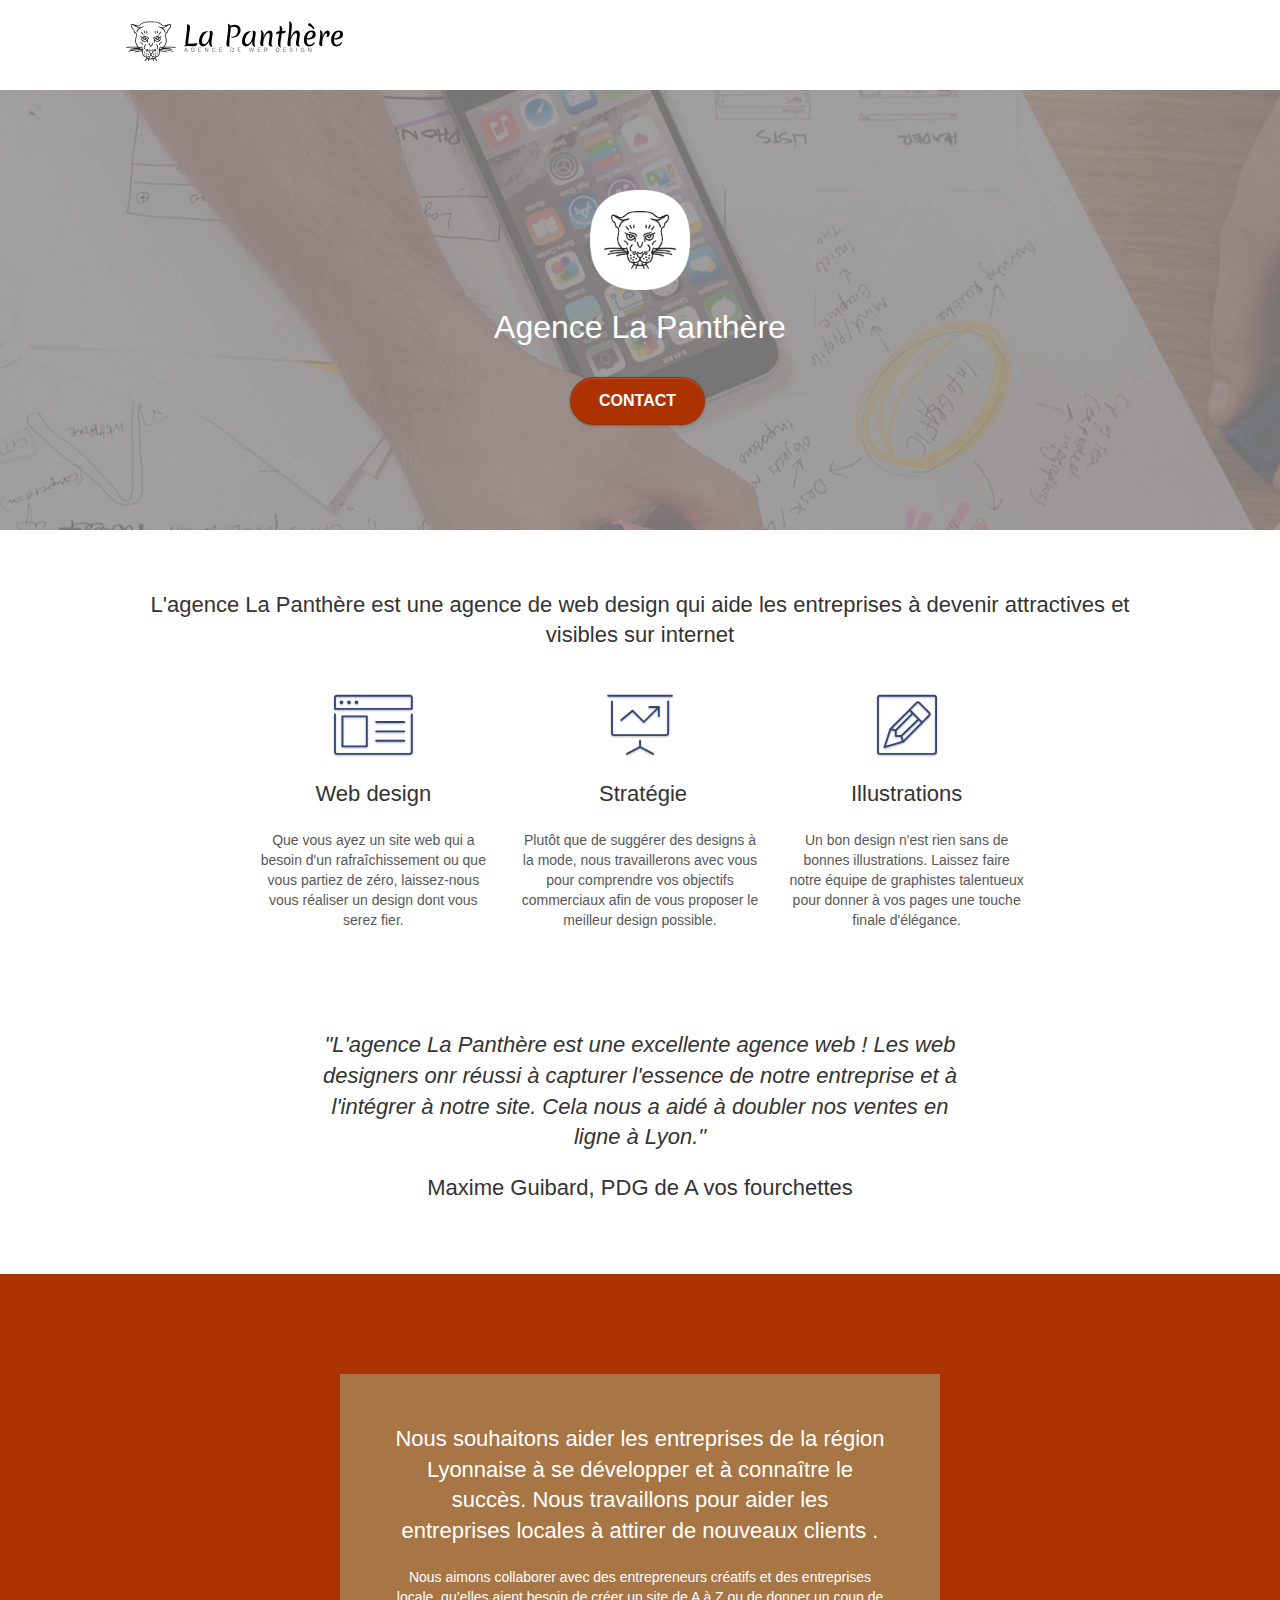
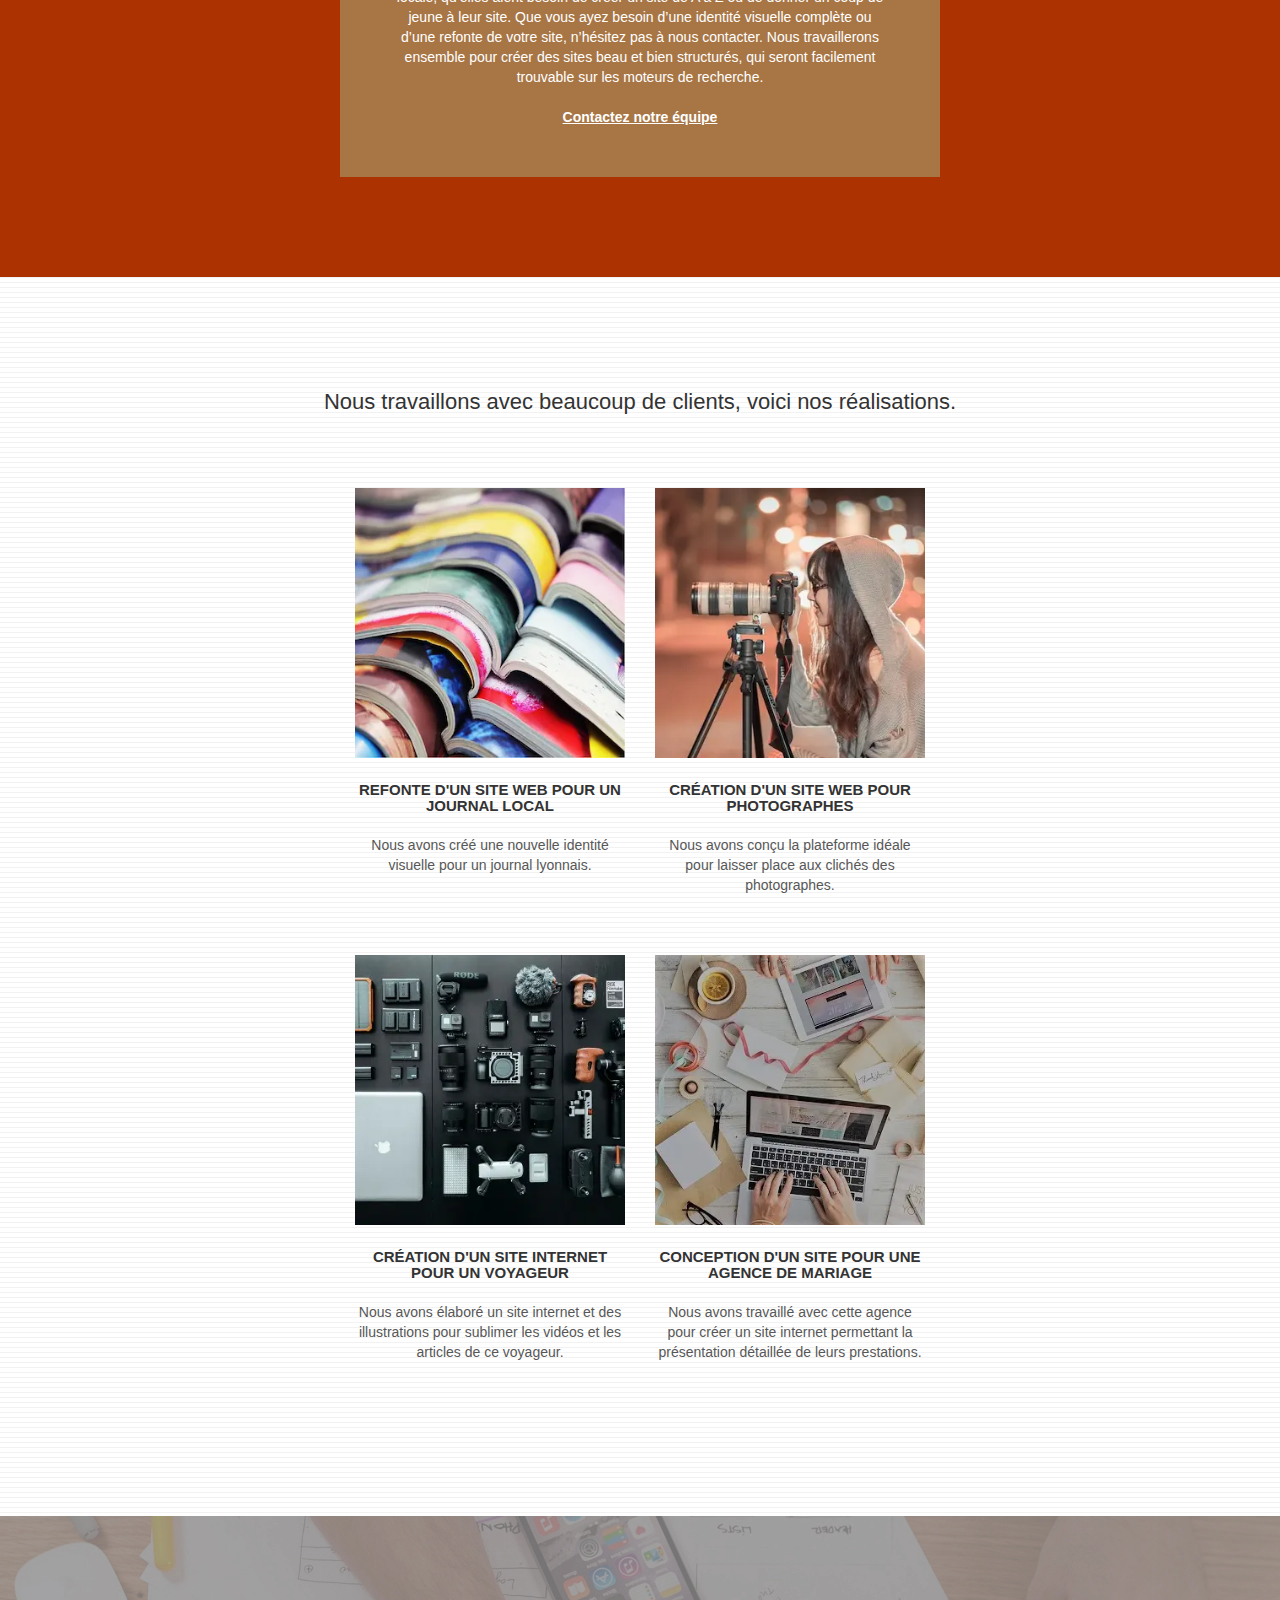
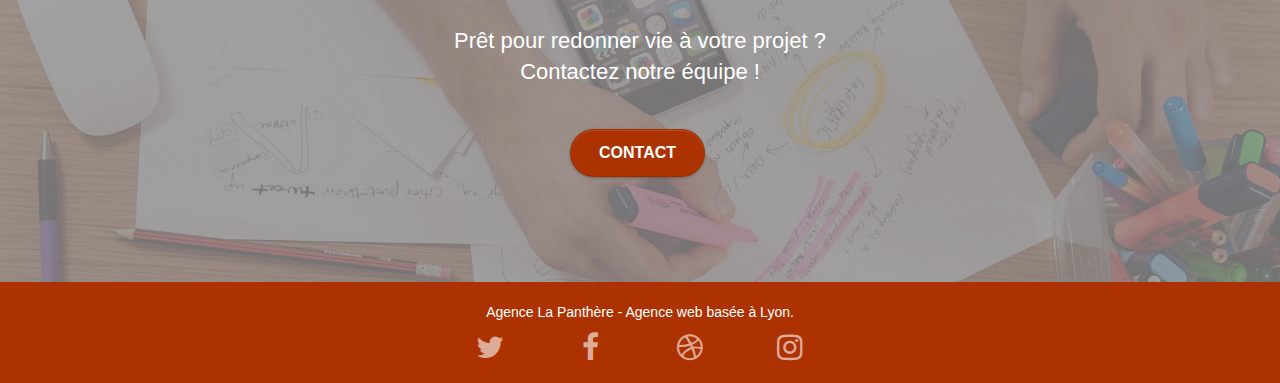
==== index.html @ 3aae4fbf "ajout liens reseaux sur la page index" ====
<!doctype html>
<html lang="fr">
<head>
    <meta charset="utf-8">
    <meta name="description" content="L'Agence La Panthère est une agence de web design qui aide les entreprises à devenir attractives et visibles sur internet">
    <meta name="viewport" content="width=device-width, initial-scale=1.0, viewport-fit=cover">
    <link rel="shortcut icon" type="image/png" href="favicon.jpg">
    
	<link rel="stylesheet" type="text/css" href="./css/bootstrap.min.css">
	<link rel="stylesheet" type="text/css" href="style.min.css">
	<link rel="stylesheet" type="text/css" href="./css/font-awesome.min.css">
	<link rel="stylesheet" type="text/css" href="./css/et-line.min.css">
	
    <title>La Panthère - Agence de Web Design Lyon</title>

    
<!-- Analytics -->
<!-- Google tag (gtag.js) -->
<!-- <script async src="https://www.googletagmanager.com/gtag/js?id=G-P7C3BT5PPB"></script>
<script>
  window.dataLayer = window.dataLayer || [];
  function gtag(){dataLayer.push(arguments);}
  gtag('js', new Date());

  gtag('config', 'G-P7C3BT5PPB');
</script> -->

<!-- Analytics END -->
    
</head>
<body>
<!-- Principal conteneur -->
<div class="page-container">
    
<!-- bloc-0 -->
<div class="bloc bgc-white l-bloc " id="bloc-0">
	<div class="container bloc-sm">

		<nav class="navbar row">
			<div class="navbar-header">
				
				<img src="img/agence-la-panthere-monochrome.svg" alt="logo agence web design Lyon" height="40">
				
			</div>




		</nav>
	</div>
</div>
<!-- bloc-0 END -->

<!-- bloc-1-presentation -->
<div class="bloc bgc-dark-slate-blue bg-banniere d-bloc bg-t-edge bloc-bg-texture texture-paper b-parallax" id="bloc-1-hero">
	<div class="container bloc-lg">
		<div class="row tight-width-whitespace">
			<div class="col-sm-12">
				<img src="img/logo.png" class="center-block image-resize-mode" width="100" alt="logo Agence La Panthère, Web Design Lyon">
				<h1 class="text-center hero-bloc-text tc-white ">
					Agence La Panthère
				</h1>
				<div class="text-center">
					<a href="contact.html" class="btn btn-lg btn-clean btn-rd cta-hero btn-atomic-tangerine" id="cta-hero">Contact</a>
				</div>
			</div>
		</div>
	</div>
</div>
<!-- bloc-1-presentation END -->

<!-- bloc-2-services -->
<div class="bloc bgc-white l-bloc" id="bloc-2-services">
	<div class="container bloc-md">
		<div class="row">
			<div class="col-sm-12 text-center">
				<h2 class="mg-md text-center">
					L'agence La Panthère est une agence de web design qui aide les entreprises à devenir attractives et visibles sur internet
				</h2>
			</div>
		</div>
		<div class="row voffset-lg med-width-whitespace">
			<div class="col-sm-4">
				<div class="text-center">
					<span class="et-icon-browser sm-shadow icon-dark-slate-blue icons icon-lg"></span>
				</div>
				<h2 class="mg-md text-center">
					Web design
				</h2>
				<p class="text-center ">
					Que vous ayez un site web qui a besoin d'un rafraîchissement ou que vous partiez de zéro, laissez-nous vous réaliser un design dont vous serez fier.
				</p>
			</div>
			<div class="col-sm-4">
				<div class="text-center">
					<span class="et-icon-presentation sm-shadow icon-dark-slate-blue icons icon-lg"></span>
				</div>
				<h2 class="mg-md text-center">
					&nbsp;Stratégie
				</h2>
				<p class="text-center ">
					Plutôt que de suggérer des designs à la mode, nous travaillerons avec vous pour comprendre vos objectifs commerciaux afin de vous proposer le meilleur design possible.<br>
				</p>
			</div>
			<div class="col-sm-4">
				<div class="text-center">
					<span class="et-icon-edit sm-shadow icon-dark-slate-blue icons icon-lg"></span>
				</div>
				<h2 class="mg-md text-center">
					Illustrations
				</h2>
				<p class="text-center ">
					Un bon design n'est rien sans de bonnes illustrations. Laissez faire notre équipe de graphistes talentueux pour donner à vos pages une touche finale d'élégance.
				</p>
			</div>
		</div>

		<div class="row voffset-lg voffset">
			<div class="col-xs-12 col-md-8 col-md-offset-2 text-center">
				<h2 class="mg-md text-center italic">
					"L'agence La Panthère est une excellente agence web ! Les web designers onr réussi à capturer l'essence de notre entreprise et à l'intégrer à notre site. Cela nous a aidé à doubler nos ventes en ligne à Lyon."
				</h2>
				<h2 class="mg-md text-center">
					Maxime Guibard, PDG de A vos fourchettes
				</h2>
			</div>
		</div>

	</div>
</div>
<!-- bloc-2-services END -->

<!-- bloc-3-what-i-do -->
<div class="bloc tc-white bgc-atomic-tangerine bg-presentation d-bloc bloc-bg-texture texture-paper b-parallax" id="bloc-3-what-i-do">
	<div class="container bloc-lg">
		<div class="row tight-width-whitespace black-background">
			<div class="col-sm-12">
				<h2 class="mg-md text-center tc-white">
					Nous souhaitons aider les entreprises de la région Lyonnaise à se développer et à connaître le succès. Nous travaillons pour aider les entreprises locales à attirer de nouveaux clients .<br>
				</h2>
				<p class="text-center white">
					Nous aimons collaborer avec des entrepreneurs créatifs et des entreprises locale, qu’elles aient besoin de créer un site de A à Z ou de donner un coup de jeune à leur site. Que vous ayez besoin d’une identité visuelle complète ou d’une refonte de votre site, n’hésitez pas à nous contacter. Nous travaillerons ensemble pour créer des sites beau et bien structurés, qui seront facilement trouvable sur les moteurs de recherche. <br><br><a class="ltc-white bold-link" href="contact.html">Contactez notre équipe</a><br>
				</p>
			</div>
		</div>
	</div>
</div>
<!-- bloc-3-what-i-do END -->

<!-- bloc-4-portfolio -->
<div class="bloc bgc-white bg-lines-h2-bg bg-repeat l-bloc" id="bloc-4-portfolio">
	<div class="container bloc-lg">

		<div class="row">
			<div class="col-sm-12 text-center">
				<h2 class="mg-md text-center">
					Nous travaillons avec beaucoup de clients, voici nos réalisations.
				</h2>
			</div>
		</div>

		<div class="row tight-width-whitespace portfolio-row">
			<div class="col-sm-6">
				<a href="#" data-lightbox="img/1.webp" data-gallery-id="gallery-1" data-caption="Refonte d'un site web pour un journal local" data-frame="snapshot-lb"><img src="img/1.webp" class="img-responsive portfolio-thumb" alt="Refonte d'un site web pour un journal local à Lyon"></a>
				<h3 class="mg-md text-center">
					Refonte d'un site web pour un journal local
				</h3>
				<p class="text-center">
					Nous avons créé une nouvelle identité visuelle pour un journal lyonnais.
				</p>
			</div>
			<div class="col-sm-6">
				<a href="#" data-lightbox="img/2.webp" data-gallery-id="gallery-1" data-caption="Création d'un site web pour photographes" data-frame="snapshot-lb"><img src="img/2.webp" class="img-responsive portfolio-thumb" alt="Création d'un site web pour les clichés des photographes"></a>
				<h3 class="mg-md text-center">
					Création d'un site web pour photographes
				</h3>
				<p class="text-center">
					Nous avons conçu la plateforme idéale pour laisser place aux clichés des photographes.
				</p>
			</div>
		</div>
		<div class="row tight-width-whitespace portfolio-row">
			<div class="col-sm-6">
				<a href="#" data-lightbox="img/3.webp" data-gallery-id="gallery-1" data-caption="Création d'un site internet pour un voyageur" data-frame="snapshot-lb"><img src="img/3.webp" class="img-responsive portfolio-thumb" alt="Création d'un site web pour voyageur"></a>
				<h3 class="mg-md text-center">
					Création d'un site internet pour un voyageur
				</h3>
				<p class="text-center">
					Nous avons élaboré un site internet et des illustrations pour sublimer les vidéos et les articles de ce voyageur.
				</p>
			</div>
			<div class="col-sm-6">
				<a href="#" data-lightbox="img/4.webp" data-gallery-id="gallery-1" data-caption="Conception d'un site pour une agence de mariage" data-frame="snapshot-lb"><img src="img/4.webp" class="img-responsive portfolio-thumb" alt="Création d'un site web pour agence de mariage"></a>
				<h3 class="mg-md text-center">
					Conception d'un site pour une agence de mariage
				</h3>
				<p class="text-center">
					Nous avons travaillé avec cette agence pour créer un site internet permettant la présentation détaillée de leurs prestations.
				</p>
			</div>
		</div>
	</div>
</div>
<!-- bloc-4-portfolio END -->

<!-- bloc-5-cta -->
<div class="bloc bgc-dark-slate-blue bg-banniere d-bloc bloc-bg-texture texture-paper" id="bloc-5-cta">
	<div class="container bloc-lg">
		<div class="row">
			<h2 class="mg-md text-center tc-white">
				Prêt pour redonner vie à votre projet ?<br>Contactez notre équipe !
			</h2>
			<div class="col-sm-12 text-center">
				<a href="contact.html" class="btn btn-atomic-tangerine btn-clean btn-rd btn-lg cta-hero">Contact</a>
			</div>
		</div>
	</div>
</div>
<!-- bloc-5-cta END -->

<!-- Footer - bloc-8 -->
<div class="bloc bgc-atomic-tangerine d-bloc" id="bloc-8">
	<div class="container bloc-sm">
		<div class="row">
			<div class="col-sm-12">
				<p class="text-center white">
					Agence La Panthère - Agence web basée à Lyon.<br>
				</p>
				<div class="row row-no-gutters social">
					<div class="col-sm-3">
						<div class="text-center">
							<a class="social" href="https://twitter.com/" arial-label="lien twitter" alt="lien twitter"><span class="fa fa-twitter icon-md"></span></a>
						</div>
					</div>
					<div class="col-sm-3">
						<div class="text-center">
							<a class="social" href="https://www.facebook.com/" arial-label="lien facebook" alt="lien facebook"><span class="fa fa-facebook icon-md"></span></a>
						</div>
					</div>
					<div class="col-sm-3">
						<div class="text-center">
							<a class="social" href="https://dribbble.com/" arial-label="lien dribbble" alt="lien dribbble"><span class="fa fa-dribbble icon-md"></span></a>
						</div>
					</div>
					<div class="col-sm-3">
						<div class="text-center">
							<a class="social" href="https://www.instagram.com/" arial-label="lien instagram" alt="lien instagram"><span class="fa fa-instagram icon-md"></span></a>
						</div>
					</div>
				</div>
			</div>
		</div>
	</div>
</div>
<!-- Footer - bloc-8 END -->

</div>
<!-- Principal conteneur END -->

<script src="./js/jquery-2.1.0.js"></script>
<script src="./js/bootstrap.js"></script>
<script src="./js/blocs.js"></script>
<script src="./js/jquery.touchSwipe.js" defer></script>
<script src="./js/gmaps.js"></script>

</body>
</html>
---- style.min.css ----
body{margin:0;padding:0;background:#fff;overflow-x:hidden;-webkit-font-smoothing:antialiased;-moz-osx-font-smoothing:grayscale}a,button{transition:all .3s ease-in-out;outline:0!important}a:hover{text-decoration:none;cursor:pointer}#page-loading-blocs-notifaction{position:fixed;top:0;bottom:0;width:100%;z-index:100000;background:#fff url(img/pageload-spinner.gif) no-repeat center center}.bloc{width:100%;clear:both;background:50% 50% no-repeat;padding:0 50px;-webkit-background-size:cover;-moz-background-size:cover;-o-background-size:cover;background-size:cover;position:relative}.bloc .container{padding-left:0;padding-right:0}.bloc-lg{padding:100px 50px}.bloc-md{padding:50px}.bloc-sm{padding:20px 50px}.bg-b-edge,.bg-bl-edge,.bg-br-edge,.bg-center,.bg-l-edge,.bg-r-edge,.bg-repeat,.bg-t-edge,.bg-tl-edge,.bg-tr-edge{-webkit-background-size:auto!important;-moz-background-size:auto!important;-o-background-size:auto!important;background-size:auto!important}.bg-repeat{background:repeat}.bg-t-edge{background:top no-repeat}.bloc-bg-texture::before{content:"";background-size:2px 2px;position:absolute;top:0;bottom:0;left:0;right:0}.b-parallax{background-attachment:fixed}.d-bloc{color:rgba(255,255,255,.7)}.d-bloc button:hover{color:rgba(255,255,255,.9)}.d-bloc .icon-round,.d-bloc .icon-rounded,.d-bloc .icon-semi-rounded-a,.d-bloc .icon-semi-rounded-b,.d-bloc .icon-square{border-color:rgba(255,255,255,.9)}.d-bloc .divider-h span{border-color:rgba(255,255,255,.2)}.d-bloc .a-btn,.d-bloc .navbar a,.d-bloc .navbar-brand,.d-bloc a .icon-lg,.d-bloc a .icon-md,.d-bloc a .icon-sm,.d-bloc a .icon-xl,.d-bloc h1 a,.d-bloc h2 a,.d-bloc h3 a,.d-bloc h4 a,.d-bloc h5 a,.d-bloc h6 a,.d-bloc p a{color:rgba(255,255,255,.6)}.d-bloc .a-btn:hover,.d-bloc .navbar a:hover,.d-bloc .navbar-brand:hover,.d-bloc a:hover .icon-lg,.d-bloc a:hover .icon-md,.d-bloc a:hover .icon-sm,.d-bloc a:hover .icon-xl,.d-bloc h1 a:hover,.d-bloc h2 a:hover,.d-bloc h3 a:hover,.d-bloc h4 a:hover,.d-bloc h5 a:hover,.d-bloc h6 a:hover,.d-bloc p a:hover{color:rgba(255,255,255,1)}.d-bloc .navbar-toggle .icon-bar{background:rgba(255,255,255,1)}.d-bloc .btn-wire,.d-bloc .btn-wire:hover{color:rgba(255,255,255,1);border-color:rgba(255,255,255,1)}.d-bloc .panel{color:rgba(0,0,0,.5)}.d-bloc .panel button:hover{color:rgba(0,0,0,.7)}.d-bloc .panel icon{border-color:rgba(0,0,0,.7)}.d-bloc .panel .divider-h span{border-color:rgba(0,0,0,.1)}.d-bloc .panel .a-btn{color:rgba(0,0,0,.6)}.d-bloc .panel .a-btn:hover{color:rgba(0,0,0,1)}.d-bloc .panel .btn-wire,.d-bloc .panel .btn-wire:hover{color:rgba(0,0,0,.7);border-color:rgba(0,0,0,.3)}.d-bloc .panel,.l-bloc{color:rgba(0,0,0,.5)}.d-bloc .panel button:hover,.l-bloc button:hover{color:rgba(0,0,0,.7)}.l-bloc .icon-round,.l-bloc .icon-rounded,.l-bloc .icon-semi-rounded-a,.l-bloc .icon-semi-rounded-b,.l-bloc .icon-square{border-color:rgba(0,0,0,.7)}.d-bloc .panel .divider-h span,.l-bloc .divider-h span{border-color:rgba(0,0,0,.1)}.d-bloc .panel .a-btn,.l-bloc .a-btn,.l-bloc .navbar a,.l-bloc .navbar-brand,.l-bloc a .icon-lg,.l-bloc a .icon-md,.l-bloc a .icon-sm,.l-bloc a .icon-xl,.l-bloc h1 a,.l-bloc h2 a,.l-bloc h3 a,.l-bloc h4 a,.l-bloc h5 a,.l-bloc h6 a,.l-bloc p a{color:rgba(0,0,0,.6)}.d-bloc .panel .a-btn:hover,.l-bloc .a-btn:hover,.l-bloc .navbar a:hover,.l-bloc .navbar-brand:hover,.l-bloc a:hover .icon-lg,.l-bloc a:hover .icon-md,.l-bloc a:hover .icon-sm,.l-bloc a:hover .icon-xl,.l-bloc h1 a:hover,.l-bloc h2 a:hover,.l-bloc h3 a:hover,.l-bloc h4 a:hover,.l-bloc h5 a:hover,.l-bloc h6 a:hover,.l-bloc p a:hover{color:rgba(0,0,0,1)}.l-bloc .navbar-toggle .icon-bar{color:rgba(0,0,0,.6)}.d-bloc .panel .btn-wire,.d-bloc .panel .btn-wire:hover,.l-bloc .btn-wire,.l-bloc .btn-wire:hover{color:rgba(0,0,0,.7);border-color:rgba(0,0,0,.3)}.voffset{margin-top:30px}.voffset-lg{margin-top:80px}.row-no-gutters{margin-right:0;margin-left:0}.row.row-no-gutters>[class*=" col-"],.row.row-no-gutters>[class^=col-]{padding-right:0;padding-left:0}#bloc-1-hero h1{font-size:32px}.navbar{margin-bottom:0;z-index:1}.navbar-brand{height:auto;padding:3px 15px;font-size:25px;font-weight:400;font-weight:600;line-height:44px}.navbar-brand img{max-height:200px;margin:0 5px 0 0;display:inline}.navbar-brand img[src$=svg]{min-width:100px}.nav-center .navbar-brand img{margin:0}.navbar .nav{padding-top:2px;margin-right:-16px;float:right;z-index:1}.nav>li{float:left;margin-top:4px;font-size:16px}.navbar-nav .open .dropdown-menu>li>a{text-align:inherit}.nav>li a:focus,.nav>li a:hover{background:0 0}.navbar-toggle{margin:10px 10px 0 0;border:0}.navbar-toggle:hover{background:0 0!important}.navbar-toggle .icon-bar{background-color:rgba(0,0,0,.5);width:26px}.nav-invert .navbar .nav{float:left}.nav-invert .navbar-brand,.nav-invert .navbar-header{float:right;position:relative;z-index:2}.navbar-header{text-align:center}@media (min-width:768px){.site-navigation{position:absolute;top:50%;right:20px;transform:translate(0,-50%);-webkit-transform:translateY(-50%)}.nav>li .dropdown-menu a,.nav>li .dropdown-menu a:hover{color:#484848}.nav-invert .site-navigation{left:0;right:0}.nav-center{text-align:center}.nav-center .navbar-header{width:100%}.nav-center .nav>li,.nav-center .navbar-brand,.nav-center .navbar-header{float:none;display:inline-block}.navbar-header{text-align:center}.nav-center .site-navigation{position:relative;width:100%;right:0;margin-right:0;margin-top:20px}.nav-center.mini-nav .navbar-toggle{float:none;margin:10px auto 0}}.nav>li>.dropdown a{background:0 0!important;display:block;padding:14px 15px}nav .caret{margin:0 5px}.dropdown-menu .dropdown-menu{top:-8px;left:100%}.dropdown-menu .dropmenu-flow-right{top:100%;left:0;margin-left:-1px;border-top-left-radius:0;border-top-right-radius:0}.dropdown-menu .dropdown span{border:4px solid #000;border-top-color:transparent;border-right-color:transparent;border-bottom-color:transparent;margin:6px -5px 0 0!important;float:right}.mg-md{margin-top:10px;margin-bottom:20px}.mg-lg{margin-top:10px;margin-bottom:40px}.btn{margin:0 5px 5px 0}.btn.pull-right{margin:0 0 5px 5px}.btn-d,.btn-d:focus,.btn-d:hover{color:#fff;background:rgba(0,0,0,.3)}button{outline:0!important}.btn-rd{border-radius:40px}.btn-clean{border:1px solid rgba(0,0,0,.08);border-bottom-color:rgba(0,0,0,.1);text-shadow:0 1px 0 rgba(0,0,1,.1);box-shadow:0 1px 3px rgba(0,0,1,.25),inset 0 1px 0 0 rgba(255,255,255,.15)}.icon-md{font-size:30px!important}.icon-lg{font-size:60px!important}.sm-shadow{text-shadow:0 1px 2px rgba(0,0,0,.3)}.panel-sq,.panel-sq .panel-footer,.panel-sq .panel-heading{border-radius:0}.panel-rd{border-radius:30px}.panel-rd .panel-heading{border-radius:29px 29px 0 0}.panel-rd .panel-footer{border-radius:0 0 29px 29px}.form-control{border-color:rgba(0,0,0,.1);box-shadow:none}.scrollToTop{width:40px;height:40px;position:fixed;bottom:20px;right:20px;opacity:0;z-index:500;transition:all .3s ease-in-out}.scrollToTop span{margin-top:6px}.showScrollTop{font-size:14px;opacity:1}a[data-lightbox]{position:relative;display:block;text-align:center}a[data-lightbox]:hover::before{content:"+";font-family:HelveticaNeue-Light,"Helvetica Neue Light","Helvetica Neue",Helvetica,Arial;font-size:32px;width:50px;height:50px;margin-left:-25px;border-radius:50%;background:rgba(0,0,0,.6);color:#fff;font-weight:100;z-index:1;position:absolute;top:50%;transform:translateY(-50%);-webkit-transform:translateY(-50%)}a[data-lightbox]:hover img{opacity:.6;-webkit-animation-fill-mode:none;animation-fill-mode:none}#lightbox-modal{display:flex;align-items:center}#lightbox-modal .modal-dialog{width:90%;max-width:900px;margin:0 auto 0}#lightbox-modal .modal-dialog img{max-height:90vh;margin:0 auto}.lightbox-caption{padding:20px;color:#fff;background:rgba(0,0,0,.5);position:absolute;left:15px;right:15px;bottom:5px}.close-lightbox{color:#fff;font-size:30px;position:absolute;top:20px;right:20px;z-index:20;background:rgba(0,0,0,.5);border:none;line-height:30px;padding:0 9px 5px;opacity:.3}.close-lightbox:hover,.next-lightbox:hover,.prev-lightbox:hover{opacity:1;color:#fff}.next-lightbox,.prev-lightbox{font-size:20px;color:rgba(255,255,255,.9);background:rgba(0,0,0,.5);transition:all .2s ease-in-out;position:absolute;top:45%;z-index:1;opacity:.4}.next-lightbox{padding:6px 8px 1px 13px;right:25px}.prev-lightbox{padding:6px 13px 1px 10px;left:25px}.snapshot-lb .modal-body{padding-bottom:45px}.snapshot-lb .lightbox-caption{padding:0;color:rgba(0,0,0,.5);background:0 0}.btn,a,h1,h2,h3,h4,h5,h6,label,p{font-family:helvetica;font-weight:400;color:#575757!important}.container{max-width:1000px}.hero-bloc-text{font-size:38px}.hero-bloc-text-sub{font-size:36px}.statement-bloc-text{line-height:26px;font-style:italic;font-size:20px;text-align:center;font-weight:lighter;max-width:520px;margin:auto auto auto auto}p{font-size:14px}.tight-width-whitespace{max-width:600px;margin:auto auto auto auto}.h1{font-size:20px;font-family:"Open Sans"}.cta-hero{margin-top:22px;color:#fff!important;text-transform:uppercase;padding:12px 28px 12px 28px;font-size:16px;font-weight:700}.social{max-width:400px;margin:auto auto auto auto}h2{font-size:22px;line-height:1.4em}h3{font-size:15px;text-transform:uppercase;font-weight:700;color:#333!important}.med-width-whitespace{max-width:800px;margin:auto auto auto auto;box-shadow:0 0 0 #000}h1{color:#333!important}h2{color:#333!important}.italic{font-style:italic}.icons{margin-bottom:14px;margin-top:24px}.white{color:#fff!important}.portfolio-thumb{margin-bottom:24px}.portfolio-row{margin-bottom:44px;margin-top:50px}.avatar{box-shadow:0 4px 9px rgba(0,0,0,.3)}.black-background{background-color:rgba(165,147,99,.7);padding:40px 40px 40px 40px}.bold-link{font-weight:900;text-decoration:underline!important}.bgc-white{background-color:#fff}.bgc-dark-slate-blue{background-color:#364577}.bgc-atomic-tangerine{background-color:#ad3201}.tc-white{color:#fff!important}.btn-atomic-tangerine{background:#ad3201;color:#fff!important}.btn-atomic-tangerine:hover{background:#c27956!important;color:#fff!important}.ltc-white{color:#fff!important}.ltc-white:hover{color:#ccc!important}.ltc-atomic-tangerine{color:#f3976c!important}.ltc-atomic-tangerine:hover{color:#c27956!important}.icon-dark-slate-blue{color:#364577!important;border-color:#364577!important}.bg-dots-bg{background-image:url(img/dots-bg.png)}.bg-lines-h2-bg{background-image:url(img/lines-h2-bg.png)}.bg-banniere{background-image:url(img/agence-la-panthere.webp);opacity:0,2}.bg-presentation{background-image:url(img/image-de-presentation.webp)}@media (max-width:1024px){.bloc{padding-left:20px;padding-right:20px}.bloc-tile-2.full-width-bloc .container,.bloc-tile-3.full-width-bloc .container,.bloc-tile-4.full-width-bloc .container,.bloc.full-width-bloc{padding-left:0;padding-right:0}}@media (max-width:992px) and (min-width:768px){.navbar .nav{max-width:80%}.nav-center.navbar .nav{max-width:100%}}@media only screen and (min-device-width:768px) and (max-device-width:1024px) and (orientation:landscape){.b-parallax{background-attachment:scroll}}@media only screen and (min-device-width:1024px) and (max-device-width:1366px) and (-webkit-min-device-pixel-ratio:1.5){.b-parallax{background-attachment:scroll}}@media (max-width:991px){.container{width:100%}.b-parallax{background-attachment:scroll}#hero-bloc,.page-container{overflow-x:hidden;position:relative}.bloc{padding-left:constant(safe-area-inset-left);padding-right:constant(safe-area-inset-right)}.bloc-group,.bloc-group .bloc{display:block;width:100%}.bloc-fill-screen .fill-bloc-bottom-edge,.bloc-fill-screen .fill-bloc-top-edge{padding:0 20px;padding-left:constant(safe-area-inset-left);padding-right:constant(safe-area-inset-right)}}@media (max-width:767px){.page-container{overflow-x:hidden;position:relative}#disqus_thread,h1,h2,h3,h4,h5,h6,p{padding-left:10px!important;padding-right:10px!important}.b-parallax{background-attachment:scroll}.navbar .nav{padding-top:0;border-top:1px solid rgba(0,0,0,.2);float:none!important}.navbar.row{margin-left:0;margin-right:0}.site-navigation{position:inherit;transform:none;-webkit-transform:none;-ms-transform:none}.nav>li{margin-top:0;border-bottom:1px solid rgba(0,0,0,.1);background:rgba(0,0,0,.05);text-align:left;padding-left:15px;width:100%}.nav>li:hover{background:rgba(0,0,0,.08)}.dropdown .dropdown a .caret{float:none;margin:5px 0 0 10px!important;border:4px solid #000;border-bottom-color:transparent;border-right-color:transparent;border-left-color:transparent}#hero-bloc .navbar .nav{background:rgba(0,0,0,.8)}#hero-bloc .navbar .nav a{color:rgba(255,255,255,.6)}.hero{padding:50px 0}.hero-nav{left:-1px;right:-1px}.navbar-collapse{padding:0;overflow-x:hidden;-webkit-box-shadow:none;box-shadow:none}.navbar-brand img{max-height:40px;width:auto}.nav-invert .navbar-header{float:none;width:100%;text-align:center}.nav-invert .navbar-toggle{float:left;margin-left:10px}.bloc{padding-left:0;padding-right:0}.bloc-lg,.bloc-xl,.bloc-xxl{padding:40px 0}.bloc-md,.bloc-sm{padding-left:0;padding-right:0}.bloc-fill-screen .fill-bloc-bottom-edge,.bloc-fill-screen .fill-bloc-top-edge,.bloc-tile-2 .container,.bloc-tile-3 .container,.bloc-tile-4 .container{padding-left:0;padding-right:0}.a-block{padding:0 10px}.btn-dwn{display:none}.voffset{margin-top:5px}.voffset-md{margin-top:20px}.voffset-lg{margin-top:30px}form{padding:5px}.close-lightbox{display:inline-block}.blocsapp-device-iphone5{background-size:216px 425px;padding-top:60px;width:216px;height:425px}.blocsapp-device-iphone5 img{width:180px;height:320px}}@media (max-width:400px){.bloc{padding-left:0;padding-right:0}}@media (max-width:767px){.bloc-mob-center-text{text-align:center}}
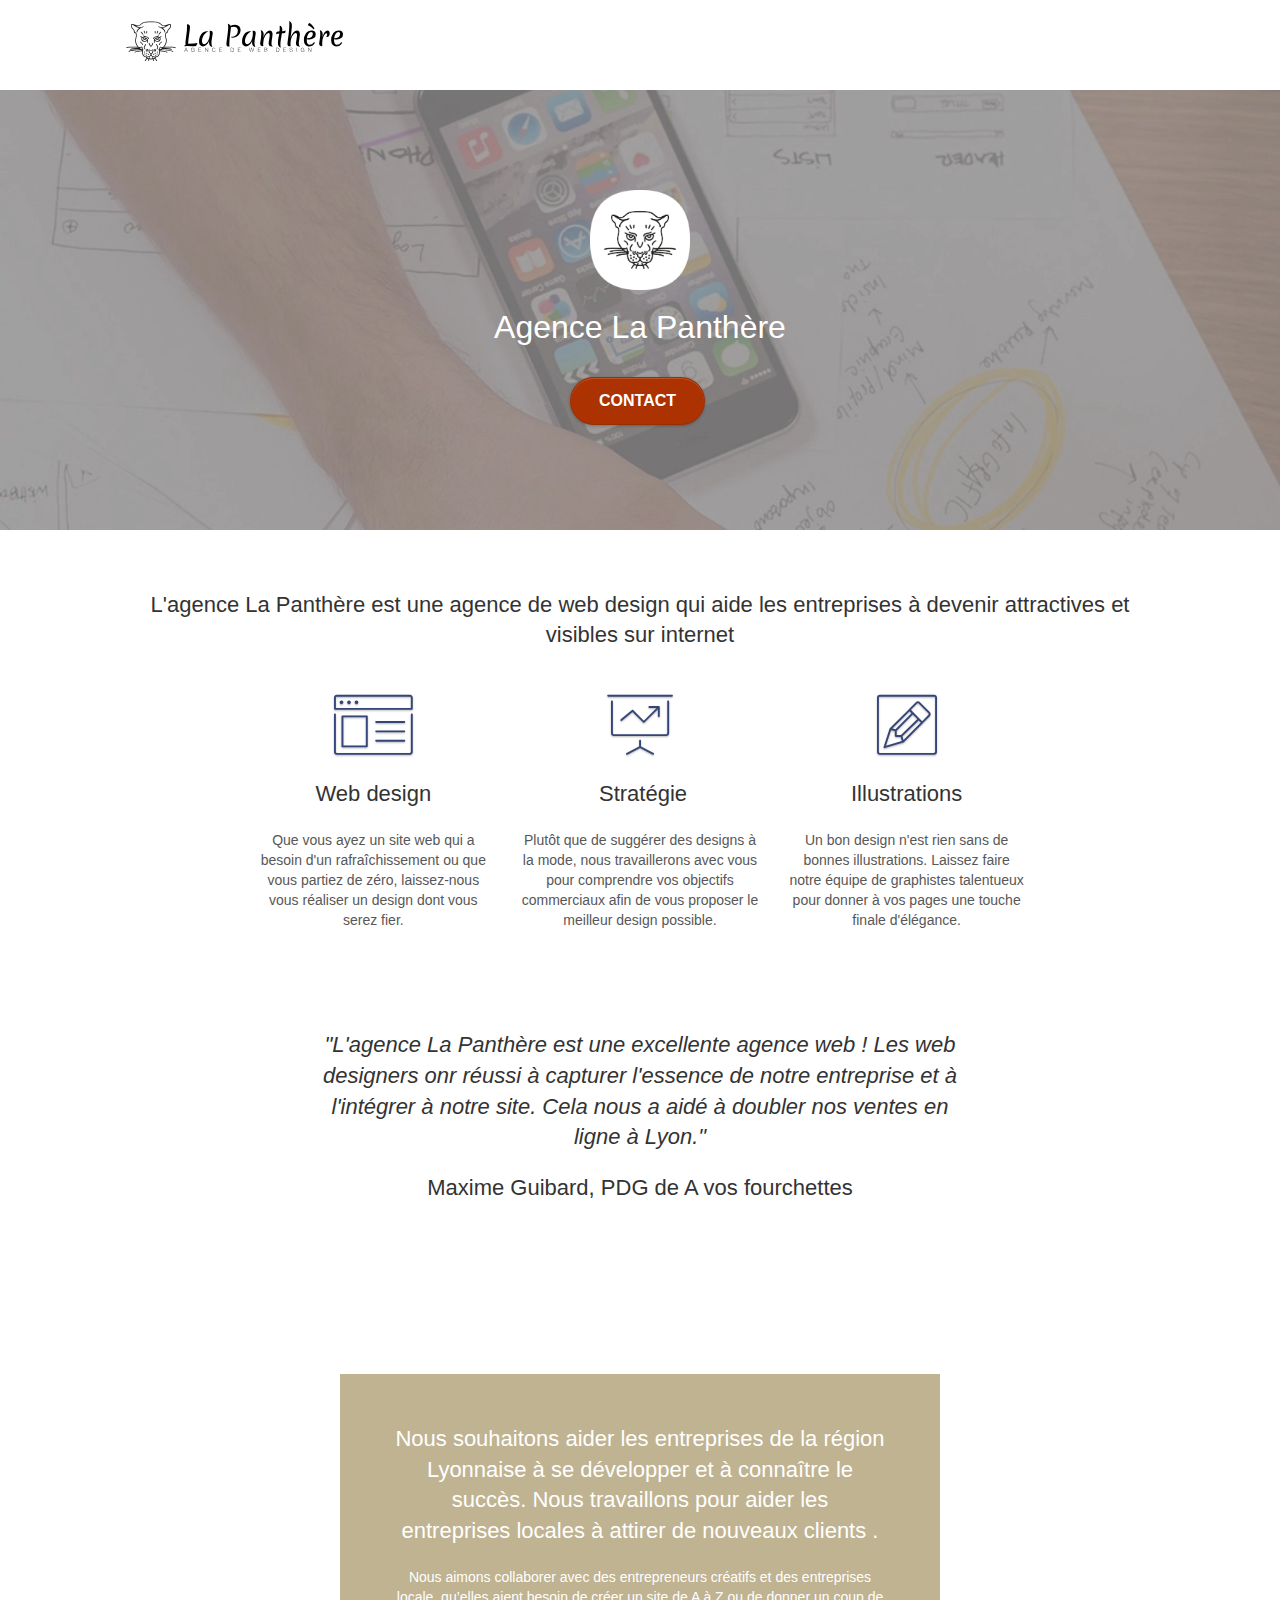
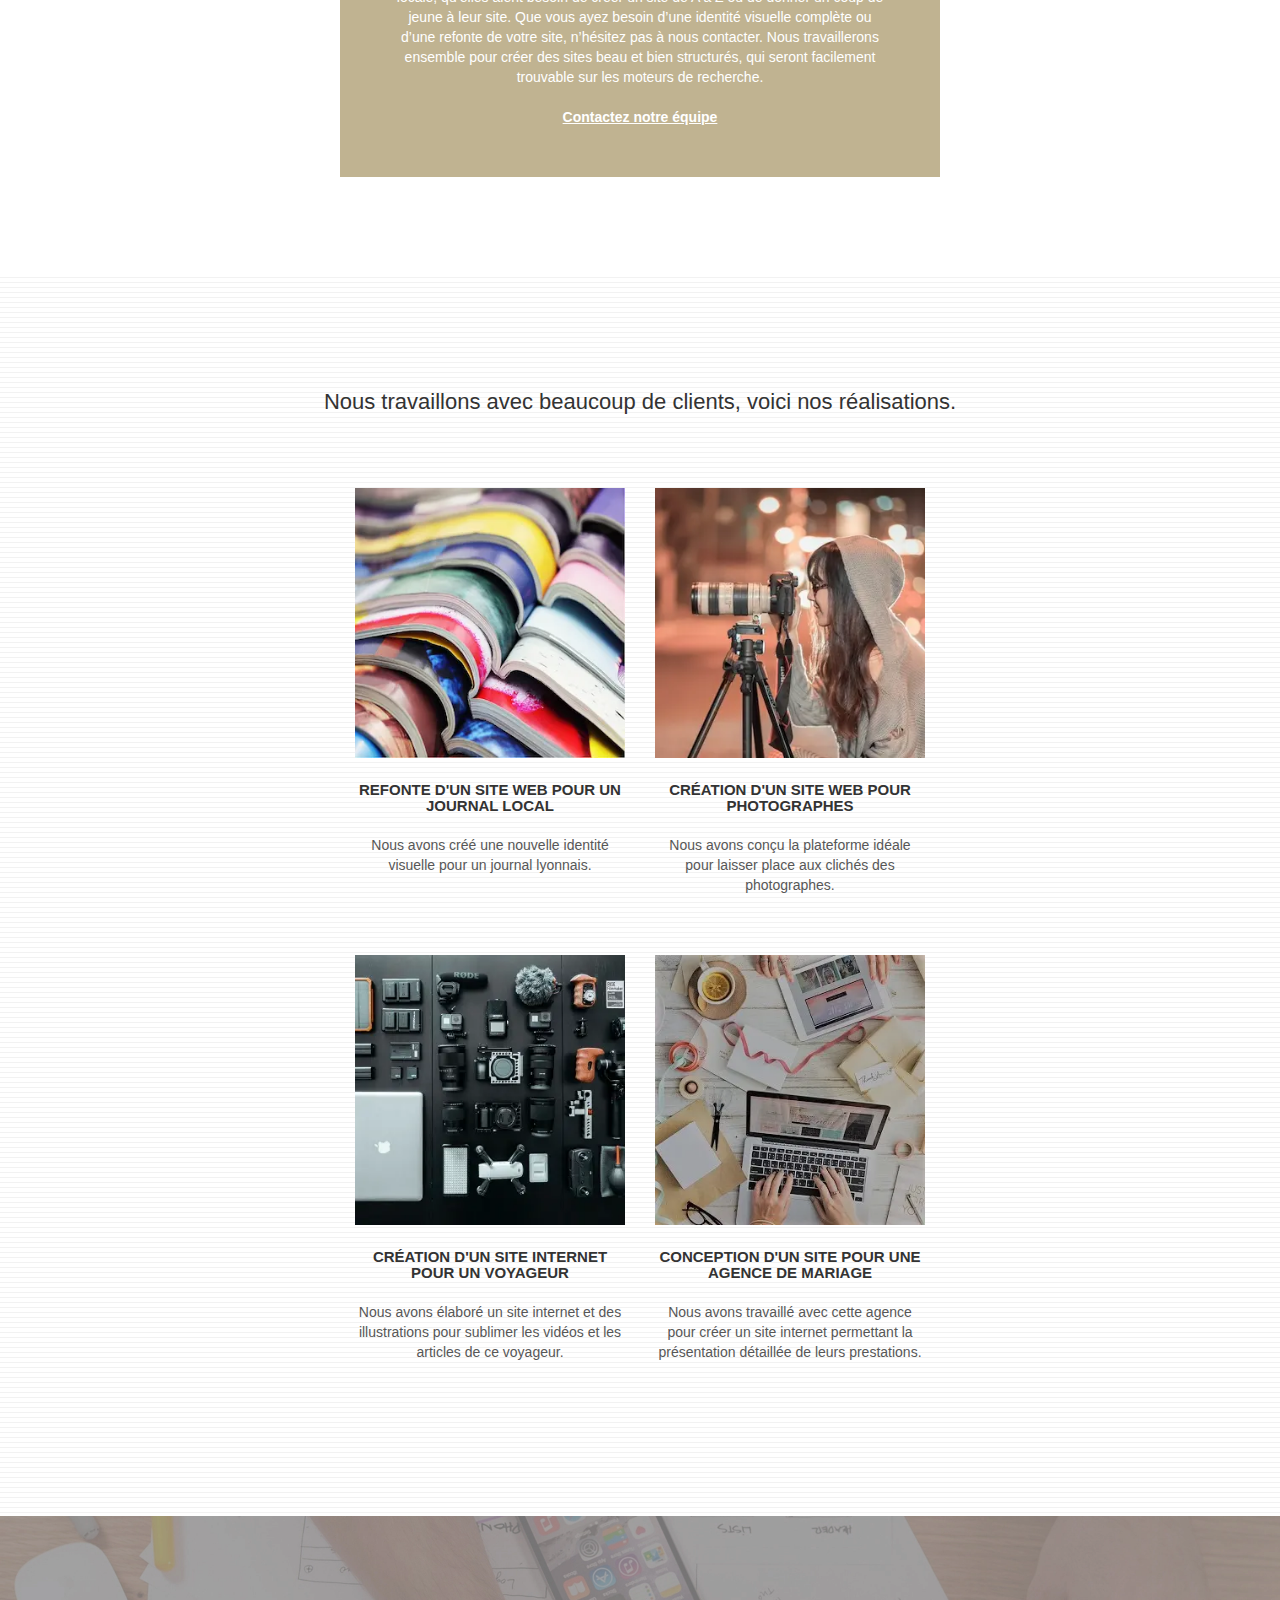
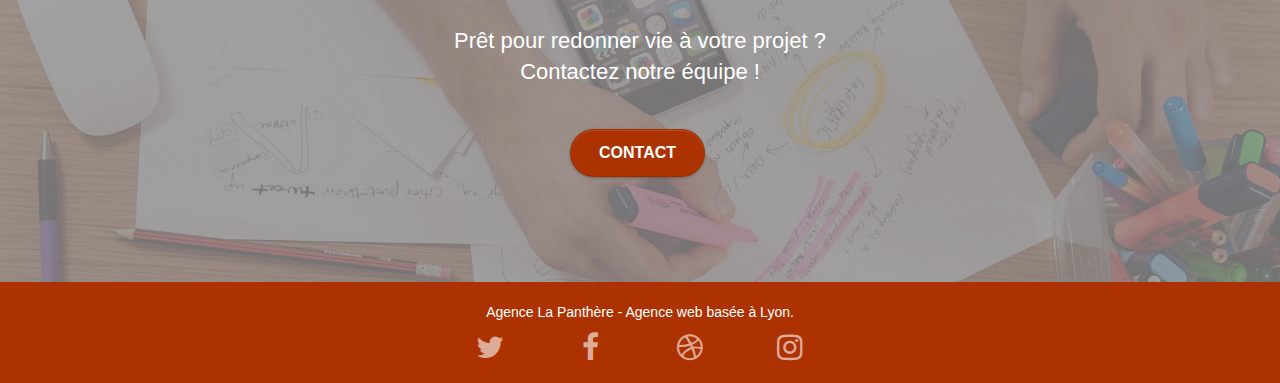
==== commit 17a42deb: "modifs sur les deux pages après la soutenance" ====
--- a/index.html
+++ b/index.html
@@ -33,40 +33,37 @@
 <div class="page-container">
     
 <!-- bloc-0 -->
-<div class="bloc bgc-white l-bloc " id="bloc-0">
-	<div class="container bloc-sm">
-
-		<nav class="navbar row">
-			<div class="navbar-header">
-				
-				<img src="img/agence-la-panthere-monochrome.svg" alt="logo agence web design Lyon" height="40">
-				
-			</div>
-
-
-
-
-		</nav>
-	</div>
-</div>
+<header>
+	<div class="bloc bgc-white l-bloc " id="bloc-0">
+		<div class="container bloc-sm">
+			<nav class="navbar row">
+				<div class="navbar-header">
+					<img src="img/agence-la-panthere-monochrome.svg" alt="logo agence web design Lyon" height="40">
+				</div>
+			</nav>
+		</div>
+	</div>
+</header>
 <!-- bloc-0 END -->
 
 <!-- bloc-1-presentation -->
-<div class="bloc bgc-dark-slate-blue bg-banniere d-bloc bg-t-edge bloc-bg-texture texture-paper b-parallax" id="bloc-1-hero">
-	<div class="container bloc-lg">
-		<div class="row tight-width-whitespace">
-			<div class="col-sm-12">
-				<img src="img/logo.png" class="center-block image-resize-mode" width="100" alt="logo Agence La Panthère, Web Design Lyon">
-				<h1 class="text-center hero-bloc-text tc-white ">
-					Agence La Panthère
-				</h1>
-				<div class="text-center">
-					<a href="contact.html" class="btn btn-lg btn-clean btn-rd cta-hero btn-atomic-tangerine" id="cta-hero">Contact</a>
-				</div>
-			</div>
-		</div>
-	</div>
-</div>
+<section>
+	<div class="bloc tc-white bg-banniere d-bloc bloc-bg-texture texture-paper b-parallax" id="bloc-1-hero">
+		<div class="container bloc-lg">
+			<div class="row tight-width-whitespace">
+				<div class="col-sm-12">
+					<img src="img/logo.png" class="center-block image-resize-mode" width="100" alt="logo Agence La Panthère, Web Design Lyon">
+					<h1 class="text-center hero-bloc-text tc-white ">
+						Agence La Panthère
+					</h1>
+					<div class="text-center">
+						<a href="contact.html" class="btn btn-lg btn-clean btn-rd cta-hero btn-atomic-tangerine" id="cta-hero">Contact</a>
+					</div>
+				</div>
+			</div>
+		</div>
+	</div>
+</section>
 <!-- bloc-1-presentation END -->
 
 <!-- bloc-2-services -->
@@ -131,7 +128,7 @@
 <!-- bloc-2-services END -->
 
 <!-- bloc-3-what-i-do -->
-<div class="bloc tc-white bgc-atomic-tangerine bg-presentation d-bloc bloc-bg-texture texture-paper b-parallax" id="bloc-3-what-i-do">
+<div class="bloc tc-white bg-presentation d-bloc bloc-bg-texture texture-paper b-parallax" id="bloc-3-what-i-do">
 	<div class="container bloc-lg">
 		<div class="row tight-width-whitespace black-background">
 			<div class="col-sm-12">
@@ -219,49 +216,51 @@
 <!-- bloc-5-cta END -->
 
 <!-- Footer - bloc-8 -->
-<div class="bloc bgc-atomic-tangerine d-bloc" id="bloc-8">
-	<div class="container bloc-sm">
-		<div class="row">
-			<div class="col-sm-12">
-				<p class="text-center white">
-					Agence La Panthère - Agence web basée à Lyon.<br>
-				</p>
-				<div class="row row-no-gutters social">
-					<div class="col-sm-3">
-						<div class="text-center">
-							<a class="social" href="https://twitter.com/" arial-label="lien twitter" alt="lien twitter"><span class="fa fa-twitter icon-md"></span></a>
+<footer>
+	<div class="bloc bgc-atomic-tangerine d-bloc" id="bloc-8">
+		<div class="container bloc-sm">
+			<div class="row">
+				<div class="col-sm-12">
+					<p class="text-center white">
+						Agence La Panthère - Agence web basée à Lyon.<br>
+					</p>
+					<div class="row row-no-gutters social">
+						<div class="col-sm-3">
+							<div class="text-center">
+								<a class="social" href="https://twitter.com/" aria-label="lien twitter"><span class="fa fa-twitter icon-md"></span></a>
+							</div>
+						</div>
+						<div class="col-sm-3">
+							<div class="text-center">
+								<a class="social" href="https://www.facebook.com/" aria-label="lien facebook"><span class="fa fa-facebook icon-md"></span></a>
+							</div>
+						</div>
+						<div class="col-sm-3">
+							<div class="text-center">
+								<a class="social" href="https://dribbble.com/" aria-label="lien dribbble"><span class="fa fa-dribbble icon-md"></span></a>
+							</div>
+						</div>
+						<div class="col-sm-3">
+							<div class="text-center">
+								<a class="social" href="https://www.instagram.com/" aria-label="lien instagram"><span class="fa fa-instagram icon-md"></span></a>
+							</div>
 						</div>
 					</div>
-					<div class="col-sm-3">
-						<div class="text-center">
-							<a class="social" href="https://www.facebook.com/" arial-label="lien facebook" alt="lien facebook"><span class="fa fa-facebook icon-md"></span></a>
-						</div>
-					</div>
-					<div class="col-sm-3">
-						<div class="text-center">
-							<a class="social" href="https://dribbble.com/" arial-label="lien dribbble" alt="lien dribbble"><span class="fa fa-dribbble icon-md"></span></a>
-						</div>
-					</div>
-					<div class="col-sm-3">
-						<div class="text-center">
-							<a class="social" href="https://www.instagram.com/" arial-label="lien instagram" alt="lien instagram"><span class="fa fa-instagram icon-md"></span></a>
-						</div>
-					</div>
-				</div>
-			</div>
-		</div>
-	</div>
-</div>
+				</div>
+			</div>
+		</div>
+	</div>
+</footer>
 <!-- Footer - bloc-8 END -->
 
 </div>
 <!-- Principal conteneur END -->
 
-<script src="./js/jquery-2.1.0.js"></script>
-<script src="./js/bootstrap.js"></script>
-<script src="./js/blocs.js"></script>
-<script src="./js/jquery.touchSwipe.js" defer></script>
-<script src="./js/gmaps.js"></script>
+<script src="./js/jquery-2.1.0.min.js"></script>
+<script src="./js/bootstrap.min.js"></script>
+<script src="./js/blocs.min.js"></script>
+<script src="./js/jquery.touchSwipe.min.js" defer></script>
+<script src="./js/gmaps.min.js"></script>
 
 </body>
 </html>
--- a/style.min.css
+++ b/style.min.css
@@ -1 +1 @@
-body{margin:0;padding:0;background:#fff;overflow-x:hidden;-webkit-font-smoothing:antialiased;-moz-osx-font-smoothing:grayscale}a,button{transition:all .3s ease-in-out;outline:0!important}a:hover{text-decoration:none;cursor:pointer}#page-loading-blocs-notifaction{position:fixed;top:0;bottom:0;width:100%;z-index:100000;background:#fff url(img/pageload-spinner.gif) no-repeat center center}.bloc{width:100%;clear:both;background:50% 50% no-repeat;padding:0 50px;-webkit-background-size:cover;-moz-background-size:cover;-o-background-size:cover;background-size:cover;position:relative}.bloc .container{padding-left:0;padding-right:0}.bloc-lg{padding:100px 50px}.bloc-md{padding:50px}.bloc-sm{padding:20px 50px}.bg-b-edge,.bg-bl-edge,.bg-br-edge,.bg-center,.bg-l-edge,.bg-r-edge,.bg-repeat,.bg-t-edge,.bg-tl-edge,.bg-tr-edge{-webkit-background-size:auto!important;-moz-background-size:auto!important;-o-background-size:auto!important;background-size:auto!important}.bg-repeat{background:repeat}.bg-t-edge{background:top no-repeat}.bloc-bg-texture::before{content:"";background-size:2px 2px;position:absolute;top:0;bottom:0;left:0;right:0}.b-parallax{background-attachment:fixed}.d-bloc{color:rgba(255,255,255,.7)}.d-bloc button:hover{color:rgba(255,255,255,.9)}.d-bloc .icon-round,.d-bloc .icon-rounded,.d-bloc .icon-semi-rounded-a,.d-bloc .icon-semi-rounded-b,.d-bloc .icon-square{border-color:rgba(255,255,255,.9)}.d-bloc .divider-h span{border-color:rgba(255,255,255,.2)}.d-bloc .a-btn,.d-bloc .navbar a,.d-bloc .navbar-brand,.d-bloc a .icon-lg,.d-bloc a .icon-md,.d-bloc a .icon-sm,.d-bloc a .icon-xl,.d-bloc h1 a,.d-bloc h2 a,.d-bloc h3 a,.d-bloc h4 a,.d-bloc h5 a,.d-bloc h6 a,.d-bloc p a{color:rgba(255,255,255,.6)}.d-bloc .a-btn:hover,.d-bloc .navbar a:hover,.d-bloc .navbar-brand:hover,.d-bloc a:hover .icon-lg,.d-bloc a:hover .icon-md,.d-bloc a:hover .icon-sm,.d-bloc a:hover .icon-xl,.d-bloc h1 a:hover,.d-bloc h2 a:hover,.d-bloc h3 a:hover,.d-bloc h4 a:hover,.d-bloc h5 a:hover,.d-bloc h6 a:hover,.d-bloc p a:hover{color:rgba(255,255,255,1)}.d-bloc .navbar-toggle .icon-bar{background:rgba(255,255,255,1)}.d-bloc .btn-wire,.d-bloc .btn-wire:hover{color:rgba(255,255,255,1);border-color:rgba(255,255,255,1)}.d-bloc .panel{color:rgba(0,0,0,.5)}.d-bloc .panel button:hover{color:rgba(0,0,0,.7)}.d-bloc .panel icon{border-color:rgba(0,0,0,.7)}.d-bloc .panel .divider-h span{border-color:rgba(0,0,0,.1)}.d-bloc .panel .a-btn{color:rgba(0,0,0,.6)}.d-bloc .panel .a-btn:hover{color:rgba(0,0,0,1)}.d-bloc .panel .btn-wire,.d-bloc .panel .btn-wire:hover{color:rgba(0,0,0,.7);border-color:rgba(0,0,0,.3)}.d-bloc .panel,.l-bloc{color:rgba(0,0,0,.5)}.d-bloc .panel button:hover,.l-bloc button:hover{color:rgba(0,0,0,.7)}.l-bloc .icon-round,.l-bloc .icon-rounded,.l-bloc .icon-semi-rounded-a,.l-bloc .icon-semi-rounded-b,.l-bloc .icon-square{border-color:rgba(0,0,0,.7)}.d-bloc .panel .divider-h span,.l-bloc .divider-h span{border-color:rgba(0,0,0,.1)}.d-bloc .panel .a-btn,.l-bloc .a-btn,.l-bloc .navbar a,.l-bloc .navbar-brand,.l-bloc a .icon-lg,.l-bloc a .icon-md,.l-bloc a .icon-sm,.l-bloc a .icon-xl,.l-bloc h1 a,.l-bloc h2 a,.l-bloc h3 a,.l-bloc h4 a,.l-bloc h5 a,.l-bloc h6 a,.l-bloc p a{color:rgba(0,0,0,.6)}.d-bloc .panel .a-btn:hover,.l-bloc .a-btn:hover,.l-bloc .navbar a:hover,.l-bloc .navbar-brand:hover,.l-bloc a:hover .icon-lg,.l-bloc a:hover .icon-md,.l-bloc a:hover .icon-sm,.l-bloc a:hover .icon-xl,.l-bloc h1 a:hover,.l-bloc h2 a:hover,.l-bloc h3 a:hover,.l-bloc h4 a:hover,.l-bloc h5 a:hover,.l-bloc h6 a:hover,.l-bloc p a:hover{color:rgba(0,0,0,1)}.l-bloc .navbar-toggle .icon-bar{color:rgba(0,0,0,.6)}.d-bloc .panel .btn-wire,.d-bloc .panel .btn-wire:hover,.l-bloc .btn-wire,.l-bloc .btn-wire:hover{color:rgba(0,0,0,.7);border-color:rgba(0,0,0,.3)}.voffset{margin-top:30px}.voffset-lg{margin-top:80px}.row-no-gutters{margin-right:0;margin-left:0}.row.row-no-gutters>[class*=" col-"],.row.row-no-gutters>[class^=col-]{padding-right:0;padding-left:0}#bloc-1-hero h1{font-size:32px}.navbar{margin-bottom:0;z-index:1}.navbar-brand{height:auto;padding:3px 15px;font-size:25px;font-weight:400;font-weight:600;line-height:44px}.navbar-brand img{max-height:200px;margin:0 5px 0 0;display:inline}.navbar-brand img[src$=svg]{min-width:100px}.nav-center .navbar-brand img{margin:0}.navbar .nav{padding-top:2px;margin-right:-16px;float:right;z-index:1}.nav>li{float:left;margin-top:4px;font-size:16px}.navbar-nav .open .dropdown-menu>li>a{text-align:inherit}.nav>li a:focus,.nav>li a:hover{background:0 0}.navbar-toggle{margin:10px 10px 0 0;border:0}.navbar-toggle:hover{background:0 0!important}.navbar-toggle .icon-bar{background-color:rgba(0,0,0,.5);width:26px}.nav-invert .navbar .nav{float:left}.nav-invert .navbar-brand,.nav-invert .navbar-header{float:right;position:relative;z-index:2}.navbar-header{text-align:center}@media (min-width:768px){.site-navigation{position:absolute;top:50%;right:20px;transform:translate(0,-50%);-webkit-transform:translateY(-50%)}.nav>li .dropdown-menu a,.nav>li .dropdown-menu a:hover{color:#484848}.nav-invert .site-navigation{left:0;right:0}.nav-center{text-align:center}.nav-center .navbar-header{width:100%}.nav-center .nav>li,.nav-center .navbar-brand,.nav-center .navbar-header{float:none;display:inline-block}.navbar-header{text-align:center}.nav-center .site-navigation{position:relative;width:100%;right:0;margin-right:0;margin-top:20px}.nav-center.mini-nav .navbar-toggle{float:none;margin:10px auto 0}}.nav>li>.dropdown a{background:0 0!important;display:block;padding:14px 15px}nav .caret{margin:0 5px}.dropdown-menu .dropdown-menu{top:-8px;left:100%}.dropdown-menu .dropmenu-flow-right{top:100%;left:0;margin-left:-1px;border-top-left-radius:0;border-top-right-radius:0}.dropdown-menu .dropdown span{border:4px solid #000;border-top-color:transparent;border-right-color:transparent;border-bottom-color:transparent;margin:6px -5px 0 0!important;float:right}.mg-md{margin-top:10px;margin-bottom:20px}.mg-lg{margin-top:10px;margin-bottom:40px}.btn{margin:0 5px 5px 0}.btn.pull-right{margin:0 0 5px 5px}.btn-d,.btn-d:focus,.btn-d:hover{color:#fff;background:rgba(0,0,0,.3)}button{outline:0!important}.btn-rd{border-radius:40px}.btn-clean{border:1px solid rgba(0,0,0,.08);border-bottom-color:rgba(0,0,0,.1);text-shadow:0 1px 0 rgba(0,0,1,.1);box-shadow:0 1px 3px rgba(0,0,1,.25),inset 0 1px 0 0 rgba(255,255,255,.15)}.icon-md{font-size:30px!important}.icon-lg{font-size:60px!important}.sm-shadow{text-shadow:0 1px 2px rgba(0,0,0,.3)}.panel-sq,.panel-sq .panel-footer,.panel-sq .panel-heading{border-radius:0}.panel-rd{border-radius:30px}.panel-rd .panel-heading{border-radius:29px 29px 0 0}.panel-rd .panel-footer{border-radius:0 0 29px 29px}.form-control{border-color:rgba(0,0,0,.1);box-shadow:none}.scrollToTop{width:40px;height:40px;position:fixed;bottom:20px;right:20px;opacity:0;z-index:500;transition:all .3s ease-in-out}.scrollToTop span{margin-top:6px}.showScrollTop{font-size:14px;opacity:1}a[data-lightbox]{position:relative;display:block;text-align:center}a[data-lightbox]:hover::before{content:"+";font-family:HelveticaNeue-Light,"Helvetica Neue Light","Helvetica Neue",Helvetica,Arial;font-size:32px;width:50px;height:50px;margin-left:-25px;border-radius:50%;background:rgba(0,0,0,.6);color:#fff;font-weight:100;z-index:1;position:absolute;top:50%;transform:translateY(-50%);-webkit-transform:translateY(-50%)}a[data-lightbox]:hover img{opacity:.6;-webkit-animation-fill-mode:none;animation-fill-mode:none}#lightbox-modal{display:flex;align-items:center}#lightbox-modal .modal-dialog{width:90%;max-width:900px;margin:0 auto 0}#lightbox-modal .modal-dialog img{max-height:90vh;margin:0 auto}.lightbox-caption{padding:20px;color:#fff;background:rgba(0,0,0,.5);position:absolute;left:15px;right:15px;bottom:5px}.close-lightbox{color:#fff;font-size:30px;position:absolute;top:20px;right:20px;z-index:20;background:rgba(0,0,0,.5);border:none;line-height:30px;padding:0 9px 5px;opacity:.3}.close-lightbox:hover,.next-lightbox:hover,.prev-lightbox:hover{opacity:1;color:#fff}.next-lightbox,.prev-lightbox{font-size:20px;color:rgba(255,255,255,.9);background:rgba(0,0,0,.5);transition:all .2s ease-in-out;position:absolute;top:45%;z-index:1;opacity:.4}.next-lightbox{padding:6px 8px 1px 13px;right:25px}.prev-lightbox{padding:6px 13px 1px 10px;left:25px}.snapshot-lb .modal-body{padding-bottom:45px}.snapshot-lb .lightbox-caption{padding:0;color:rgba(0,0,0,.5);background:0 0}.btn,a,h1,h2,h3,h4,h5,h6,label,p{font-family:helvetica;font-weight:400;color:#575757!important}.container{max-width:1000px}.hero-bloc-text{font-size:38px}.hero-bloc-text-sub{font-size:36px}.statement-bloc-text{line-height:26px;font-style:italic;font-size:20px;text-align:center;font-weight:lighter;max-width:520px;margin:auto auto auto auto}p{font-size:14px}.tight-width-whitespace{max-width:600px;margin:auto auto auto auto}.h1{font-size:20px;font-family:"Open Sans"}.cta-hero{margin-top:22px;color:#fff!important;text-transform:uppercase;padding:12px 28px 12px 28px;font-size:16px;font-weight:700}.social{max-width:400px;margin:auto auto auto auto}h2{font-size:22px;line-height:1.4em}h3{font-size:15px;text-transform:uppercase;font-weight:700;color:#333!important}.med-width-whitespace{max-width:800px;margin:auto auto auto auto;box-shadow:0 0 0 #000}h1{color:#333!important}h2{color:#333!important}.italic{font-style:italic}.icons{margin-bottom:14px;margin-top:24px}.white{color:#fff!important}.portfolio-thumb{margin-bottom:24px}.portfolio-row{margin-bottom:44px;margin-top:50px}.avatar{box-shadow:0 4px 9px rgba(0,0,0,.3)}.black-background{background-color:rgba(165,147,99,.7);padding:40px 40px 40px 40px}.bold-link{font-weight:900;text-decoration:underline!important}.bgc-white{background-color:#fff}.bgc-dark-slate-blue{background-color:#364577}.bgc-atomic-tangerine{background-color:#ad3201}.tc-white{color:#fff!important}.btn-atomic-tangerine{background:#ad3201;color:#fff!important}.btn-atomic-tangerine:hover{background:#c27956!important;color:#fff!important}.ltc-white{color:#fff!important}.ltc-white:hover{color:#ccc!important}.ltc-atomic-tangerine{color:#f3976c!important}.ltc-atomic-tangerine:hover{color:#c27956!important}.icon-dark-slate-blue{color:#364577!important;border-color:#364577!important}.bg-dots-bg{background-image:url(img/dots-bg.png)}.bg-lines-h2-bg{background-image:url(img/lines-h2-bg.png)}.bg-banniere{background-image:url(img/agence-la-panthere.webp);opacity:0,2}.bg-presentation{background-image:url(img/image-de-presentation.webp)}@media (max-width:1024px){.bloc{padding-left:20px;padding-right:20px}.bloc-tile-2.full-width-bloc .container,.bloc-tile-3.full-width-bloc .container,.bloc-tile-4.full-width-bloc .container,.bloc.full-width-bloc{padding-left:0;padding-right:0}}@media (max-width:992px) and (min-width:768px){.navbar .nav{max-width:80%}.nav-center.navbar .nav{max-width:100%}}@media only screen and (min-device-width:768px) and (max-device-width:1024px) and (orientation:landscape){.b-parallax{background-attachment:scroll}}@media only screen and (min-device-width:1024px) and (max-device-width:1366px) and (-webkit-min-device-pixel-ratio:1.5){.b-parallax{background-attachment:scroll}}@media (max-width:991px){.container{width:100%}.b-parallax{background-attachment:scroll}#hero-bloc,.page-container{overflow-x:hidden;position:relative}.bloc{padding-left:constant(safe-area-inset-left);padding-right:constant(safe-area-inset-right)}.bloc-group,.bloc-group .bloc{display:block;width:100%}.bloc-fill-screen .fill-bloc-bottom-edge,.bloc-fill-screen .fill-bloc-top-edge{padding:0 20px;padding-left:constant(safe-area-inset-left);padding-right:constant(safe-area-inset-right)}}@media (max-width:767px){.page-container{overflow-x:hidden;position:relative}#disqus_thread,h1,h2,h3,h4,h5,h6,p{padding-left:10px!important;padding-right:10px!important}.b-parallax{background-attachment:scroll}.navbar .nav{padding-top:0;border-top:1px solid rgba(0,0,0,.2);float:none!important}.navbar.row{margin-left:0;margin-right:0}.site-navigation{position:inherit;transform:none;-webkit-transform:none;-ms-transform:none}.nav>li{margin-top:0;border-bottom:1px solid rgba(0,0,0,.1);background:rgba(0,0,0,.05);text-align:left;padding-left:15px;width:100%}.nav>li:hover{background:rgba(0,0,0,.08)}.dropdown .dropdown a .caret{float:none;margin:5px 0 0 10px!important;border:4px solid #000;border-bottom-color:transparent;border-right-color:transparent;border-left-color:transparent}#hero-bloc .navbar .nav{background:rgba(0,0,0,.8)}#hero-bloc .navbar .nav a{color:rgba(255,255,255,.6)}.hero{padding:50px 0}.hero-nav{left:-1px;right:-1px}.navbar-collapse{padding:0;overflow-x:hidden;-webkit-box-shadow:none;box-shadow:none}.navbar-brand img{max-height:40px;width:auto}.nav-invert .navbar-header{float:none;width:100%;text-align:center}.nav-invert .navbar-toggle{float:left;margin-left:10px}.bloc{padding-left:0;padding-right:0}.bloc-lg,.bloc-xl,.bloc-xxl{padding:40px 0}.bloc-md,.bloc-sm{padding-left:0;padding-right:0}.bloc-fill-screen .fill-bloc-bottom-edge,.bloc-fill-screen .fill-bloc-top-edge,.bloc-tile-2 .container,.bloc-tile-3 .container,.bloc-tile-4 .container{padding-left:0;padding-right:0}.a-block{padding:0 10px}.btn-dwn{display:none}.voffset{margin-top:5px}.voffset-md{margin-top:20px}.voffset-lg{margin-top:30px}form{padding:5px}.close-lightbox{display:inline-block}.blocsapp-device-iphone5{background-size:216px 425px;padding-top:60px;width:216px;height:425px}.blocsapp-device-iphone5 img{width:180px;height:320px}}@media (max-width:400px){.bloc{padding-left:0;padding-right:0}}@media (max-width:767px){.bloc-mob-center-text{text-align:center}}+body{margin:0;padding:0;background:#fff;overflow-x:hidden;-webkit-font-smoothing:antialiased;-moz-osx-font-smoothing:grayscale}a,button{transition:all .3s ease-in-out;outline:0!important}a:hover{text-decoration:none;cursor:pointer}#page-loading-blocs-notifaction{position:fixed;top:0;bottom:0;width:100%;z-index:100000;background:#fff url(img/pageload-spinner.gif) no-repeat center center}.bloc{width:100%;clear:both;background:50% 50% no-repeat;padding:0 50px;-webkit-background-size:cover;-moz-background-size:cover;-o-background-size:cover;background-size:cover;position:relative}.bloc .container{padding-left:0;padding-right:0}.bloc-lg{padding:100px 50px}.bloc-md{padding:50px}.bloc-sm{padding:20px 50px}.bg-b-edge,.bg-bl-edge,.bg-br-edge,.bg-center,.bg-l-edge,.bg-r-edge,.bg-repeat,.bg-t-edge,.bg-tl-edge,.bg-tr-edge{-webkit-background-size:auto!important;-moz-background-size:auto!important;-o-background-size:auto!important;background-size:auto!important}.bg-repeat{background:repeat}.bg-t-edge{background:top no-repeat}.bloc-bg-texture::before{content:"";background-size:2px 2px;position:absolute;top:0;bottom:0;left:0;right:0}.b-parallax{background-attachment:fixed}.d-bloc{color:rgba(255,255,255,.7)}.d-bloc button:hover{color:rgba(255,255,255,.9)}.d-bloc .icon-round,.d-bloc .icon-rounded,.d-bloc .icon-semi-rounded-a,.d-bloc .icon-semi-rounded-b,.d-bloc .icon-square{border-color:rgba(255,255,255,.9)}.d-bloc .divider-h span{border-color:rgba(255,255,255,.2)}.d-bloc .a-btn,.d-bloc .navbar a,.d-bloc .navbar-brand,.d-bloc a .icon-lg,.d-bloc a .icon-md,.d-bloc a .icon-sm,.d-bloc a .icon-xl,.d-bloc h1 a,.d-bloc h2 a,.d-bloc h3 a,.d-bloc h4 a,.d-bloc h5 a,.d-bloc h6 a,.d-bloc p a{color:rgba(255,255,255,.6)}.d-bloc .a-btn:hover,.d-bloc .navbar a:hover,.d-bloc .navbar-brand:hover,.d-bloc a:hover .icon-lg,.d-bloc a:hover .icon-md,.d-bloc a:hover .icon-sm,.d-bloc a:hover .icon-xl,.d-bloc h1 a:hover,.d-bloc h2 a:hover,.d-bloc h3 a:hover,.d-bloc h4 a:hover,.d-bloc h5 a:hover,.d-bloc h6 a:hover,.d-bloc p a:hover{color:rgba(255,255,255,1)}.d-bloc .navbar-toggle .icon-bar{background:rgba(255,255,255,1)}.d-bloc .btn-wire,.d-bloc .btn-wire:hover{color:rgba(255,255,255,1);border-color:rgba(255,255,255,1)}.d-bloc .panel{color:rgba(0,0,0,.5)}.d-bloc .panel button:hover{color:rgba(0,0,0,.7)}.d-bloc .panel icon{border-color:rgba(0,0,0,.7)}.d-bloc .panel .divider-h span{border-color:rgba(0,0,0,.1)}.d-bloc .panel .a-btn{color:rgba(0,0,0,.6)}.d-bloc .panel .a-btn:hover{color:rgba(0,0,0,1)}.d-bloc .panel .btn-wire,.d-bloc .panel .btn-wire:hover{color:rgba(0,0,0,.7);border-color:rgba(0,0,0,.3)}.d-bloc .panel,.l-bloc{color:rgba(0,0,0,.5)}.d-bloc .panel button:hover,.l-bloc button:hover{color:rgba(0,0,0,.7)}.l-bloc .icon-round,.l-bloc .icon-rounded,.l-bloc .icon-semi-rounded-a,.l-bloc .icon-semi-rounded-b,.l-bloc .icon-square{border-color:rgba(0,0,0,.7)}.d-bloc .panel .divider-h span,.l-bloc .divider-h span{border-color:rgba(0,0,0,.1)}.d-bloc .panel .a-btn,.l-bloc .a-btn,.l-bloc .navbar a,.l-bloc .navbar-brand,.l-bloc a .icon-lg,.l-bloc a .icon-md,.l-bloc a .icon-sm,.l-bloc a .icon-xl,.l-bloc h1 a,.l-bloc h2 a,.l-bloc h3 a,.l-bloc h4 a,.l-bloc h5 a,.l-bloc h6 a,.l-bloc p a{color:rgba(0,0,0,.6)}.d-bloc .panel .a-btn:hover,.l-bloc .a-btn:hover,.l-bloc .navbar a:hover,.l-bloc .navbar-brand:hover,.l-bloc a:hover .icon-lg,.l-bloc a:hover .icon-md,.l-bloc a:hover .icon-sm,.l-bloc a:hover .icon-xl,.l-bloc h1 a:hover,.l-bloc h2 a:hover,.l-bloc h3 a:hover,.l-bloc h4 a:hover,.l-bloc h5 a:hover,.l-bloc h6 a:hover,.l-bloc p a:hover{color:rgba(0,0,0,1)}.l-bloc .navbar-toggle .icon-bar{color:rgba(0,0,0,.6)}.d-bloc .panel .btn-wire,.d-bloc .panel .btn-wire:hover,.l-bloc .btn-wire,.l-bloc .btn-wire:hover{color:rgba(0,0,0,.7);border-color:rgba(0,0,0,.3)}.voffset{margin-top:30px}.voffset-lg{margin-top:80px}.row-no-gutters{margin-right:0;margin-left:0}.row.row-no-gutters>[class*=" col-"],.row.row-no-gutters>[class^=col-]{padding-right:0;padding-left:0}#bloc-1-hero h1{font-size:32px}.navbar{margin-bottom:0;z-index:1}.navbar-brand{height:auto;padding:3px 15px;font-size:25px;font-weight:400;font-weight:600;line-height:44px}.navbar-brand img{max-height:200px;margin:0 5px 0 0;display:inline}.navbar-brand img[src$=svg]{min-width:100px}.nav-center .navbar-brand img{margin:0}.navbar .nav{padding-top:2px;margin-right:-16px;float:right;z-index:1}.nav>li{float:left;margin-top:4px;font-size:16px}.navbar-nav .open .dropdown-menu>li>a{text-align:inherit}.nav>li a:focus,.nav>li a:hover{background:0 0}.navbar-toggle{margin:10px 10px 0 0;border:0}.navbar-toggle:hover{background:0 0!important}.navbar-toggle .icon-bar{background-color:rgba(0,0,0,.5);width:26px}.nav-invert .navbar .nav{float:left}.nav-invert .navbar-brand,.nav-invert .navbar-header{float:right;position:relative;z-index:2}.navbar-header{text-align:center}@media (min-width:768px){.site-navigation{position:absolute;top:50%;right:20px;transform:translate(0,-50%);-webkit-transform:translateY(-50%)}.nav>li .dropdown-menu a,.nav>li .dropdown-menu a:hover{color:#484848}.nav-invert .site-navigation{left:0;right:0}.nav-center{text-align:center}.nav-center .navbar-header{width:100%}.nav-center .nav>li,.nav-center .navbar-brand,.nav-center .navbar-header{float:none;display:inline-block;text-align:center}.navbar-header{text-align:center}.nav-center .site-navigation{position:relative;width:100%;right:0;margin-right:0;margin-top:20px}.nav-center.mini-nav .navbar-toggle{float:none;margin:10px auto 0}}.nav>li>.dropdown a{background:0 0!important;display:block;padding:14px 15px}nav .caret{margin:0 5px}.dropdown-menu .dropdown-menu{top:-8px;left:100%}.dropdown-menu .dropmenu-flow-right{top:100%;left:0;margin-left:-1px;border-top-left-radius:0;border-top-right-radius:0}.dropdown-menu .dropdown span{border:4px solid #000;border-top-color:transparent;border-right-color:transparent;border-bottom-color:transparent;margin:6px -5px 0 0!important;float:right}.mg-md{margin-top:10px;margin-bottom:20px}.mg-lg{margin-top:10px;margin-bottom:40px}.btn{margin:0 5px 5px 0}.btn.pull-right{margin:0 0 5px 5px}.btn-d,.btn-d:focus,.btn-d:hover{color:#fff;background:rgba(0,0,0,.3)}button{outline:0!important}.btn-rd{border-radius:40px}.btn-clean{border:1px solid rgba(0,0,0,.08);border-bottom-color:rgba(0,0,0,.1);text-shadow:0 1px 0 rgba(0,0,1,.1);box-shadow:0 1px 3px rgba(0,0,1,.25),inset 0 1px 0 0 rgba(255,255,255,.15)}.icon-md{font-size:30px!important}.icon-lg{font-size:60px!important}.sm-shadow{text-shadow:0 1px 2px rgba(0,0,0,.3)}.panel-sq,.panel-sq .panel-footer,.panel-sq .panel-heading{border-radius:0}.panel-rd{border-radius:30px}.panel-rd .panel-heading{border-radius:29px 29px 0 0}.panel-rd .panel-footer{border-radius:0 0 29px 29px}.form-control{border-color:rgba(0,0,0,.1);box-shadow:none}.scrollToTop{width:40px;height:40px;position:fixed;bottom:20px;right:20px;opacity:0;z-index:500;transition:all .3s ease-in-out}.scrollToTop span{margin-top:6px}.showScrollTop{font-size:14px;opacity:1}a[data-lightbox]{position:relative;display:block;text-align:center}a[data-lightbox]:hover::before{content:"+";font-family:HelveticaNeue-Light,"Helvetica Neue Light","Helvetica Neue",Helvetica,Arial;font-size:32px;width:50px;height:50px;margin-left:-25px;border-radius:50%;background:rgba(0,0,0,.6);color:#fff;font-weight:100;z-index:1;position:absolute;top:50%;transform:translateY(-50%);-webkit-transform:translateY(-50%)}a[data-lightbox]:hover img{opacity:.6;-webkit-animation-fill-mode:none;animation-fill-mode:none}#lightbox-modal{display:flex;align-items:center}#lightbox-modal .modal-dialog{width:90%;max-width:900px;margin:0 auto 0}#lightbox-modal .modal-dialog img{max-height:90vh;margin:0 auto}.lightbox-caption{padding:20px;color:#fff;background:rgba(0,0,0,.5);position:absolute;left:15px;right:15px;bottom:5px}.close-lightbox{color:#fff;font-size:30px;position:absolute;top:20px;right:20px;z-index:20;background:rgba(0,0,0,.5);border:none;line-height:30px;padding:0 9px 5px;opacity:.3}.close-lightbox:hover,.next-lightbox:hover,.prev-lightbox:hover{opacity:1;color:#fff}.next-lightbox,.prev-lightbox{font-size:20px;color:rgba(255,255,255,.9);background:rgba(0,0,0,.5);transition:all .2s ease-in-out;position:absolute;top:45%;z-index:1;opacity:.4}.next-lightbox{padding:6px 8px 1px 13px;right:25px}.prev-lightbox{padding:6px 13px 1px 10px;left:25px}.snapshot-lb .modal-body{padding-bottom:45px}.snapshot-lb .lightbox-caption{padding:0;color:rgba(0,0,0,.5);background:0 0}.btn,a,h1,h2,h3,h4,h5,h6,label,p{font-family:helvetica;font-weight:400;color:#575757!important}.container{max-width:1000px}.hero-bloc-text{font-size:38px}.hero-bloc-text-sub{font-size:36px}.statement-bloc-text{line-height:26px;font-style:italic;font-size:20px;text-align:center;font-weight:lighter;max-width:520px;margin:auto auto auto auto}p{font-size:14px}.tight-width-whitespace{max-width:600px;margin:auto auto auto auto}.h1{font-size:20px;font-family:"Open Sans"}.cta-hero{margin-top:22px;color:#fff!important;text-transform:uppercase;padding:12px 28px 12px 28px;font-size:16px;font-weight:700}.social{max-width:400px;margin:auto auto auto auto}h2{font-size:22px;line-height:1.4em}h3{font-size:15px;text-transform:uppercase;font-weight:700;color:#333!important}.med-width-whitespace{max-width:800px;margin:auto auto auto auto;box-shadow:0 0 0 #000}h1{color:#333!important}h2{color:#333!important}.italic{font-style:italic}.icons{margin-bottom:14px;margin-top:24px}.white{color:#fff!important}.portfolio-thumb{margin-bottom:24px}.portfolio-row{margin-bottom:44px;margin-top:50px}.avatar{box-shadow:0 4px 9px rgba(0,0,0,.3)}.black-background{background-color:rgba(165,147,99,.7);padding:40px 40px 40px 40px}.bold-link{font-weight:900;text-decoration:underline!important}.bgc-white{background-color:#fff}.bgc-dark-slate-blue{background-color:#364577}.bgc-atomic-tangerine{background-color:#ad3201}.tc-white{color:#fff!important}.btn-atomic-tangerine{background:#ad3201;color:#fff!important}.btn-atomic-tangerine:hover{background:#c27956!important;color:#fff!important}.ltc-white{color:#fff!important}.ltc-white:hover{color:#ccc!important}.ltc-atomic-tangerine{color:#f3976c!important}.ltc-atomic-tangerine:hover{color:#c27956!important}.icon-dark-slate-blue{color:#364577!important;border-color:#364577!important}.bg-dots-bg{background-image:url(img/dots-bg.png)}.bg-lines-h2-bg{background-image:url(img/lines-h2-bg.png)}.bg-banniere{background-image:url(img/agence-la-panthere.webp);opacity:0,2}.bg-presentation{background-image:url(img/image-de-presentation.webp)}@media (max-width:1024px){.bloc{padding-left:20px;padding-right:20px}.bloc-tile-2.full-width-bloc .container,.bloc-tile-3.full-width-bloc .container,.bloc-tile-4.full-width-bloc .container,.bloc.full-width-bloc{padding-left:0;padding-right:0}}@media (max-width:992px) and (min-width:768px){.navbar .nav{max-width:80%}.nav-center.navbar .nav{max-width:100%}}@media only screen and (min-width:768px) and (max-width:1024px) and (orientation:landscape){.b-parallax{background-attachment:scroll}}@media only screen and (min-width:1024px) and (max-width:1366px) and (-webkit-min-device-pixel-ratio:1.5){.b-parallax{background-attachment:scroll}}@media (max-width:991px){.container{width:100%}.b-parallax{background-attachment:scroll}#hero-bloc,.page-container{overflow-x:hidden;position:relative}.bloc-group,.bloc-group .bloc{display:block;width:100%}.bloc-fill-screen .fill-bloc-bottom-edge,.bloc-fill-screen .fill-bloc-top-edge{padding:0 20px}}@media (max-width:767px){.page-container{overflow-x:hidden;position:relative}#disqus_thread,h1,h2,h3,h4,h5,h6,p{padding-left:10px!important;padding-right:10px!important}.b-parallax{background-attachment:scroll}.navbar .nav{padding-top:0;border-top:1px solid rgba(0,0,0,.2);float:none!important}.navbar.row{margin-left:0;margin-right:0}.site-navigation{position:inherit;transform:none;-webkit-transform:none;-ms-transform:none}.nav>li{margin-top:0;border-bottom:1px solid rgba(0,0,0,.1);background:rgba(0,0,0,.05);text-align:left;padding-left:15px;width:100%}.nav>li:hover{background:rgba(0,0,0,.08)}.dropdown .dropdown a .caret{float:none;margin:5px 0 0 10px!important;border:4px solid #000;border-bottom-color:transparent;border-right-color:transparent;border-left-color:transparent}#hero-bloc .navbar .nav{background:rgba(0,0,0,.8)}#hero-bloc .navbar .nav a{color:rgba(255,255,255,.6)}.hero{padding:50px 0}.hero-nav{left:-1px;right:-1px}.navbar-collapse{padding:0;overflow-x:hidden;-webkit-box-shadow:none;box-shadow:none}.navbar-brand img{max-height:40px;width:auto}.nav-invert .navbar-header{float:none;width:100%;text-align:center}.nav-invert .navbar-toggle{float:left;margin-left:10px}.bloc{padding-left:0;padding-right:0}.bloc-lg,.bloc-xl,.bloc-xxl{padding:40px 0}.bloc-md,.bloc-sm{padding-left:0;padding-right:0}.bloc-fill-screen .fill-bloc-bottom-edge,.bloc-fill-screen .fill-bloc-top-edge,.bloc-tile-2 .container,.bloc-tile-3 .container,.bloc-tile-4 .container{padding-left:0;padding-right:0}.a-block{padding:0 10px}.btn-dwn{display:none}.voffset{margin-top:5px}.voffset-md{margin-top:20px}.voffset-lg{margin-top:30px}form{padding:5px}.close-lightbox{display:inline-block}.blocsapp-device-iphone5{background-size:216px 425px;padding-top:60px;width:216px;height:425px}.blocsapp-device-iphone5 img{width:180px;height:320px}}@media (max-width:400px){.bloc{padding-left:0;padding-right:0}}@media (max-width:767px){.bloc-mob-center-text{text-align:center}}